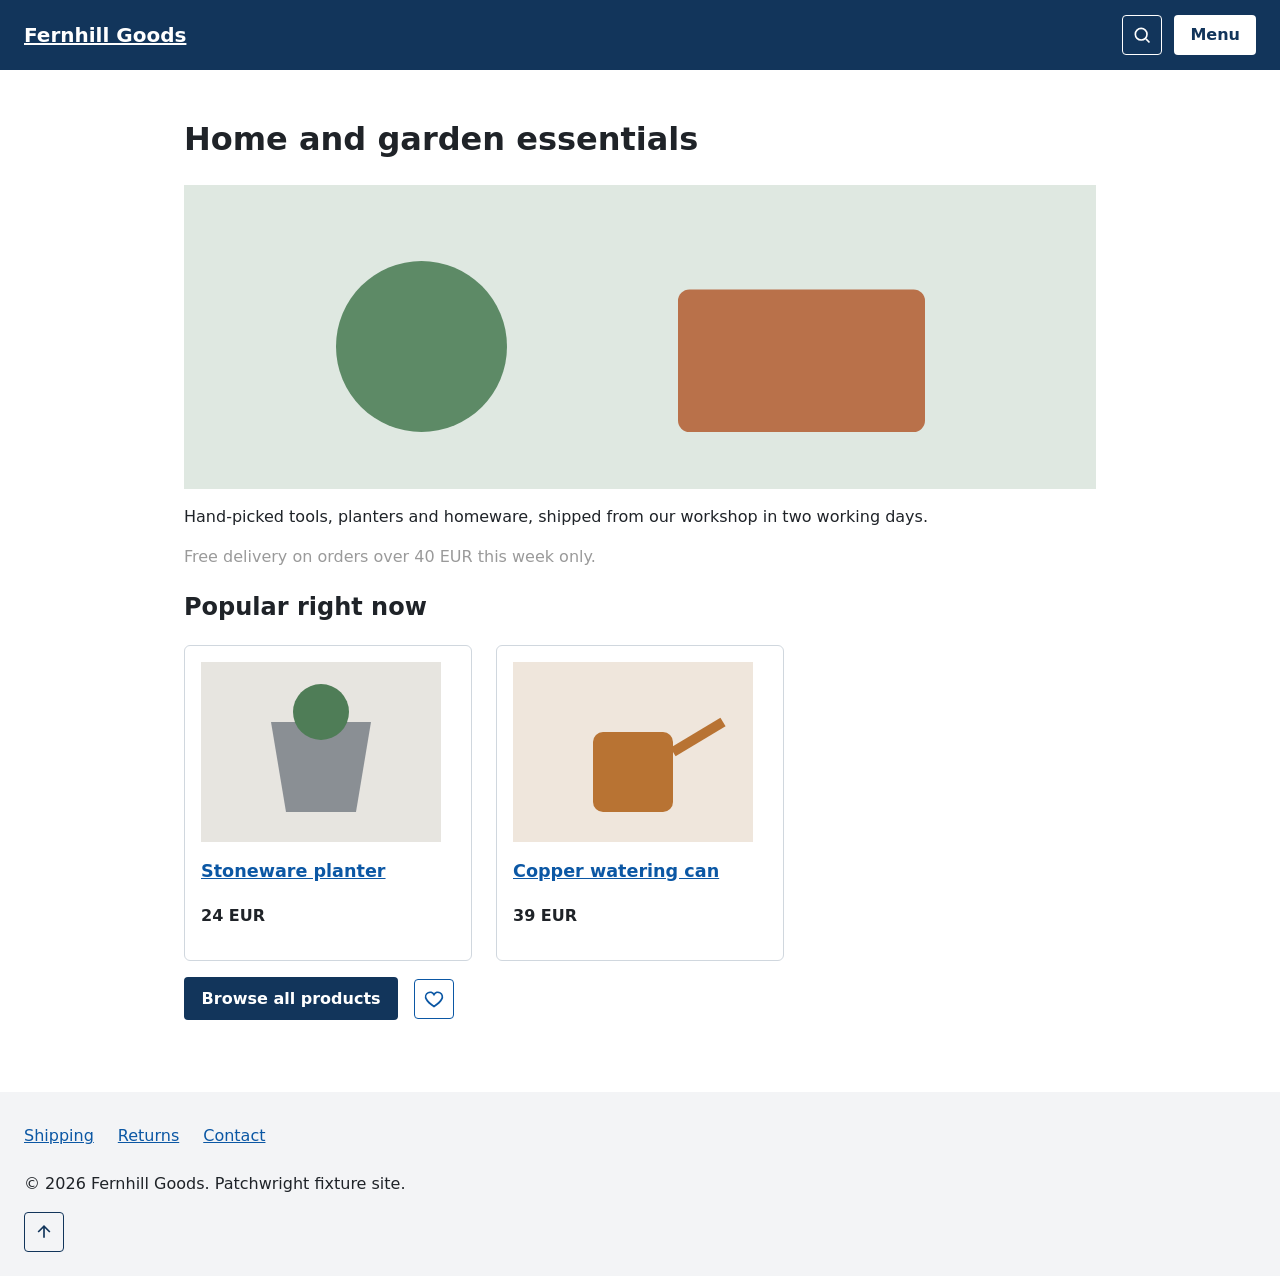
==== index.html @ e48cfcc5 "Demo site: a deliberately inaccessible shop for trying Patchwright A copy of fixtures/broken-site/pu" ====
<!doctype html>
<html lang="en">
  <head>
    <meta charset="utf-8">
    <meta name="viewport" content="width=device-width, initial-scale=1">
    <title>Fernhill Goods – Home and garden essentials</title>
    <link rel="stylesheet" href="/site.css">
  </head>
  <body>
    <header class="site-header">
      <a class="skip-link" href="#content">Skip to main content</a>
      <div class="header-bar">
        <a class="logo" href="/">Fernhill Goods</a>
        <div class="header-actions">
        <button type="button" class="icon-btn" id="header-search-btn" aria-expanded="false" aria-controls="header-search"><svg aria-hidden="true" focusable="false" width="20" height="20" viewBox="0 0 24 24" fill="none" stroke="currentColor" stroke-width="2"><circle cx="11" cy="11" r="7"/><path d="M21 21l-4.3-4.3"/></svg></button>
          <button type="button" id="nav-toggle" class="nav-toggle" aria-expanded="false" aria-controls="primary-nav">Menu</button>
        </div>
      </div>
      <form id="header-search" class="header-search" role="search" action="/products" method="get" hidden>
        <label for="header-search-q">Search products</label>
        <input id="header-search-q" name="q" type="search">
        <button type="submit" class="btn btn-light">Search</button>
      </form>
      <nav id="primary-nav" class="primary-nav" aria-label="Primary" hidden>
        <ul>
          <li><a href="/products">Shop all</a></li>
          <li><a href="/sale">Sale</a></li>
          <li><a href="/about">About us</a></li>
          <li><a href="/contact">Contact</a></li>
          <li><a href="/cart">Cart</a></li>
          <li><a href="/login">Account</a></li>
        </ul>
      </nav>
    </header>
    <main id="content" class="content" tabindex="-1">
      <h1>Home and garden essentials</h1>
      <img id="hero-img" class="hero" src="/img/hero.svg" width="960" height="320">
      <p>Hand-picked tools, planters and homeware, shipped from our workshop in two working days.</p>
      <p id="promo-note" class="muted-note">Free delivery on orders over 40 EUR this week only.</p>
      <h2>Popular right now</h2>
      <ul class="cards">
        <li class="card">
          <img id="product-img-1" src="/img/product-1.svg" alt="Grey stoneware planter with a fern" width="240" height="180">
          <h2><a href="/product">Stoneware planter</a></h2>
          <p class="price">24 EUR</p>
        </li>
        <li class="card">
          <img id="product-img-2" src="/img/product-2.svg" alt="Copper watering can with a long spout" width="240" height="180">
          <h2><a href="/product">Copper watering can</a></h2>
          <p class="price">39 EUR</p>
        </li>
      </ul>
      <p class="tile-actions">
        <a class="btn" href="/products">Browse all products</a>
        <a id="wishlist-link" class="icon-link" href="/cart"><svg aria-hidden="true" focusable="false" width="20" height="20" viewBox="0 0 24 24" fill="none" stroke="currentColor" stroke-width="2"><path d="M12 21s-7-4.6-9.3-9A5.3 5.3 0 0 1 12 6.6 5.3 5.3 0 0 1 21.3 12C19 16.4 12 21 12 21z"/></svg></a>
      </p>
    </main>
    <footer class="site-footer">
      <nav aria-label="Footer">
        <ul>
          <li><a href="/shipping">Shipping</a></li>
          <li><a href="/returns">Returns</a></li>
          <li><a href="/contact">Contact</a></li>
        </ul>
      </nav>
      <p>&copy; 2026 Fernhill Goods. Patchwright fixture site.</p>
      <button type="button" class="icon-btn icon-btn-dark" id="footer-top-btn"><svg aria-hidden="true" focusable="false" width="20" height="20" viewBox="0 0 24 24" fill="none" stroke="currentColor" stroke-width="2"><path d="M12 19V5M5 12l7-7 7 7"/></svg></button>
    </footer>
    <script src="/site.js"></script>
  </body>
</html>
---- site.css ----
/* Fernhill Goods – Patchwright broken-site fixture. Ground truth: see ../EXPECTED.json. */
*,
*::before,
*::after {
  box-sizing: border-box;
}
body {
  margin: 0;
  font-family: system-ui, -apple-system, 'Segoe UI', Roboto, sans-serif;
  font-size: 1rem;
  line-height: 1.5;
  color: #1f2328;
  background: #ffffff;
}
a {
  color: #0b57a4;
}
:focus-visible {
  outline: 3px solid #c2410c;
  outline-offset: 2px;
}

/* header */
.site-header {
  background: #12355b;
  color: #ffffff;
  padding: 0.75rem 1.5rem;
}
.header-bar {
  display: flex;
  align-items: center;
  justify-content: space-between;
  gap: 1rem;
}
.header-actions {
  display: flex;
  align-items: center;
  gap: 0.75rem;
}
.logo {
  color: #ffffff;
  font-size: 1.25rem;
  font-weight: 700;
  padding: 0.5rem 0;
}
.skip-link {
  position: absolute;
  left: -9999px;
  top: 0;
  background: #ffffff;
  color: #12355b;
  padding: 0.5rem 1rem;
}
.skip-link:focus {
  left: 0.5rem;
  top: 0.5rem;
}
.nav-toggle {
  background: #ffffff;
  color: #12355b;
  border: 0;
  border-radius: 4px;
  font: inherit;
  font-weight: 600;
  padding: 0.5rem 1rem;
  cursor: pointer;
}
.icon-btn {
  display: inline-flex;
  align-items: center;
  justify-content: center;
  width: 2.5rem;
  height: 2.5rem;
  background: transparent;
  color: #ffffff;
  border: 1px solid #ffffff;
  border-radius: 4px;
  cursor: pointer;
}
.icon-btn-dark {
  color: #12355b;
  border-color: #12355b;
}
.primary-nav ul,
.site-footer ul {
  list-style: none;
  margin: 0.75rem 0 0;
  padding: 0;
  display: flex;
  flex-wrap: wrap;
  gap: 0.5rem 1.5rem;
}
.primary-nav a {
  color: #ffffff;
  display: inline-block;
  padding: 0.5rem 0;
}
.nav-icon-link {
  min-width: 2.5rem;
}
.header-search {
  display: flex;
  align-items: center;
  gap: 0.5rem;
  margin-top: 0.75rem;
}
.header-search[hidden],
.primary-nav[hidden] {
  display: none;
}
.header-search input {
  font: inherit;
  padding: 0.4rem 0.5rem;
}

/* content */
.content {
  max-width: 60rem;
  margin: 0 auto;
  padding: 1.5rem;
}
.content:focus {
  outline: none;
}
.hero {
  display: block;
  width: 100%;
  height: auto;
}
.muted-note {
  color: #9a9a9a; /* fixture defect: 2.8:1 on white */
}
.cards {
  list-style: none;
  padding: 0;
  display: grid;
  grid-template-columns: repeat(auto-fill, minmax(15rem, 1fr));
  gap: 1.5rem;
}
.card {
  border: 1px solid #d0d7de;
  border-radius: 6px;
  padding: 1rem;
}
.card img {
  display: block;
  max-width: 100%;
  height: auto;
}
.card h2 {
  font-size: 1.1rem;
  margin: 0.75rem 0 0.25rem;
}
.card h2 a {
  display: inline-block;
  padding: 0.25rem 0;
}
.price {
  font-weight: 600;
}
.btn {
  display: inline-block;
  background: #12355b;
  color: #ffffff;
  border: 0;
  border-radius: 4px;
  font: inherit;
  font-weight: 600;
  padding: 0.6rem 1.1rem;
  text-decoration: none;
  cursor: pointer;
}
.btn-light {
  background: #ffffff;
  color: #12355b;
}
.tile-actions {
  display: flex;
  align-items: center;
  gap: 1rem;
}
.icon-link {
  display: inline-flex;
  align-items: center;
  justify-content: center;
  width: 2.5rem;
  height: 2.5rem;
  border: 1px solid #0b57a4;
  border-radius: 4px;
}
table {
  border-collapse: collapse;
  margin: 1rem 0;
}
caption {
  text-align: left;
  font-weight: 600;
  padding-bottom: 0.5rem;
}
th,
td {
  border: 1px solid #d0d7de;
  padding: 0.5rem 0.75rem;
  text-align: left;
}

/* forms */
.form {
  max-width: 28rem;
}
.field {
  margin-bottom: 1rem;
}
.field label,
.field .field-label {
  display: block;
  font-weight: 600;
  margin-bottom: 0.25rem;
}
.field input,
.field select {
  font: inherit;
  width: 100%;
  padding: 0.5rem;
  border: 1px solid #57606a;
  border-radius: 4px;
  background: #ffffff;
  color: #1f2328;
}
/* fixture defect: focus indication removed and not replaced */
#forgot-link:focus,
#forgot-link:focus-visible {
  outline: none;
}

/* mouse-only dropdown (fixture defect) */
.dropdown {
  position: relative;
  display: inline-block;
  margin-bottom: 1rem;
}
.dropdown-toggle {
  border: 1px solid #57606a;
  border-radius: 4px;
  padding: 0.5rem 1rem;
  cursor: pointer;
  user-select: none;
}
.dropdown-list {
  position: absolute;
  z-index: 5;
  left: 0;
  top: 100%;
  min-width: 100%;
  margin: 0.25rem 0 0;
  padding: 0.25rem 0;
  list-style: none;
  background: #ffffff;
  border: 1px solid #57606a;
  border-radius: 4px;
}
.dropdown-list[hidden] {
  display: none;
}
.dropdown-list li {
  padding: 0.5rem 1rem;
  white-space: nowrap;
  cursor: pointer;
}
.dropdown-list li:hover {
  background: #eaeef2;
}

/* dialog */
.backdrop {
  position: fixed;
  inset: 0;
  background: rgba(0, 0, 0, 0.55);
  z-index: 10;
}
.dialog {
  position: fixed;
  z-index: 11;
  top: 50%;
  left: 50%;
  transform: translate(-50%, -50%);
  width: min(30rem, 92vw);
  background: #ffffff;
  color: #1f2328;
  border-radius: 8px;
  padding: 1.5rem;
}
.dialog[hidden],
.backdrop[hidden] {
  display: none;
}
.dialog-head {
  display: flex;
  align-items: center;
  justify-content: space-between;
  gap: 1rem;
}
.dialog-head h2 {
  margin: 0;
}

/* carousel */
.carousel {
  display: flex;
  align-items: center;
  gap: 1rem;
  border: 1px solid #d0d7de;
  border-radius: 6px;
  padding: 1.5rem;
}
.slide {
  flex: 1;
}
.slide h2 {
  margin-top: 0;
}

/* footer */
.site-footer {
  background: #f3f4f6;
  padding: 1.5rem;
  margin-top: 2rem;
}
.site-footer ul {
  margin-top: 0;
}
.site-footer a {
  display: inline-block;
  padding: 0.5rem 0;
}
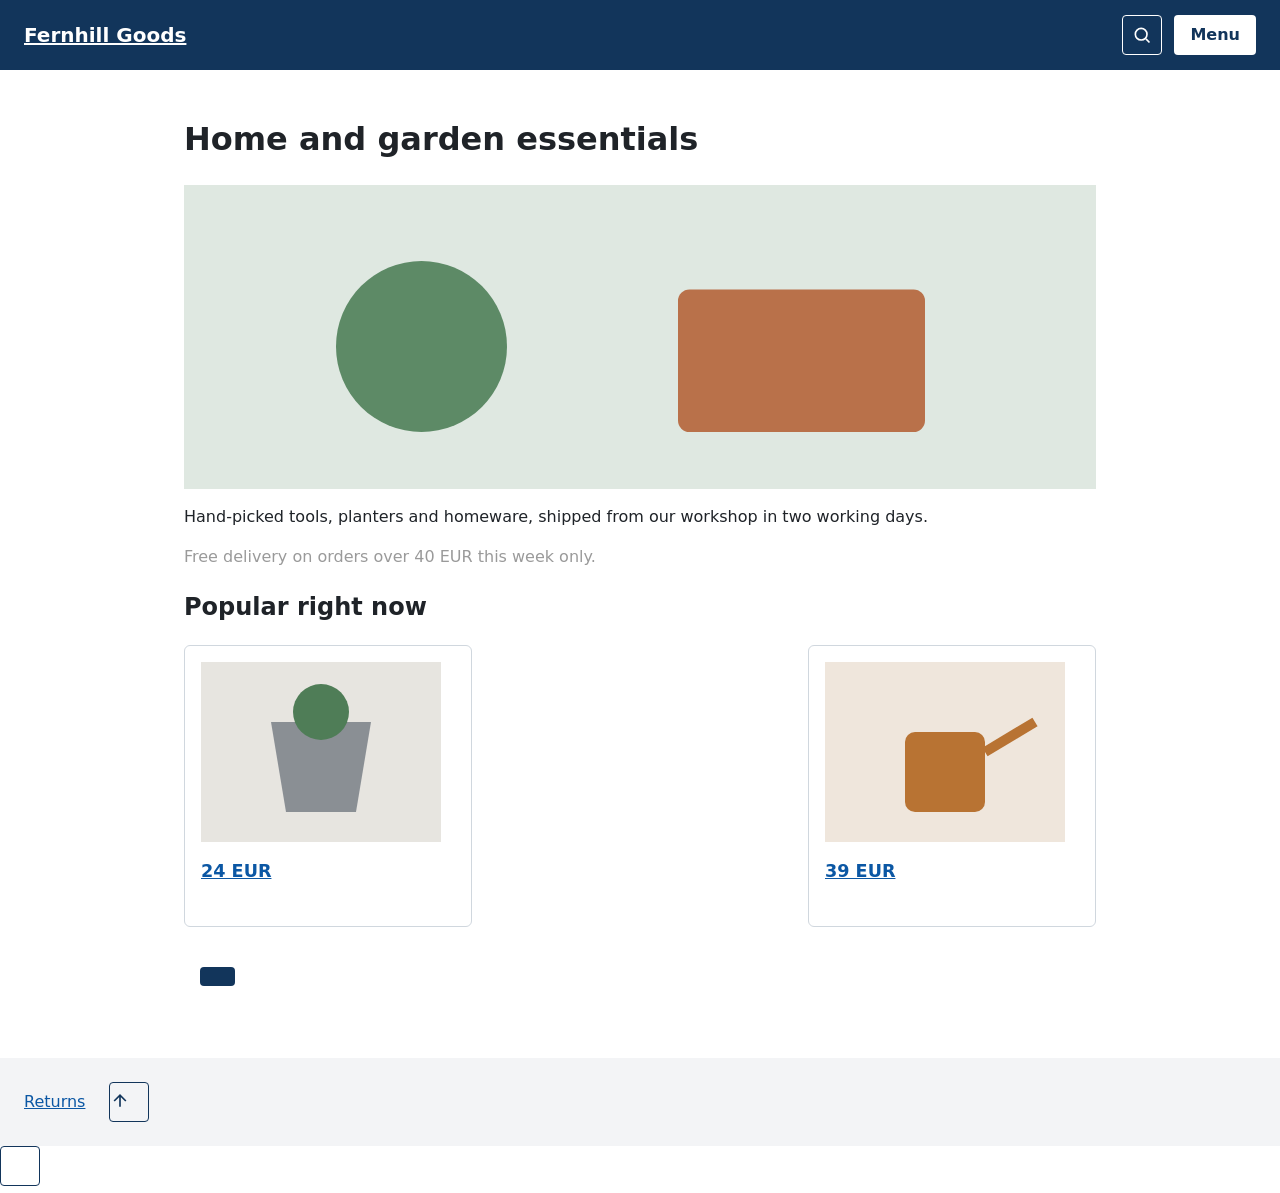
==== commit c0855564: "Serve correctly under the Pages project path GitHub Pages serves this repository under /patchwright-" ====
--- a/index.html
+++ b/index.html
@@ -4,68 +4,68 @@
     <meta charset="utf-8">
     <meta name="viewport" content="width=device-width, initial-scale=1">
     <title>Fernhill Goods – Home and garden essentials</title>
-    <link rel="stylesheet" href="/site.css">
+    <link rel="stylesheet" href="site.css">
   </head>
   <body>
     <header class="site-header">
       <a class="skip-link" href="#content">Skip to main content</a>
       <div class="header-bar">
-        <a class="logo" href="/">Fernhill Goods</a>
+        <a class="logo" href="index.html">Fernhill Goods</a>
         <div class="header-actions">
         <button type="button" class="icon-btn" id="header-search-btn" aria-expanded="false" aria-controls="header-search"><svg aria-hidden="true" focusable="false" width="20" height="20" viewBox="0 0 24 24" fill="none" stroke="currentColor" stroke-width="2"><circle cx="11" cy="11" r="7"/><path d="M21 21l-4.3-4.3"/></svg></button>
           <button type="button" id="nav-toggle" class="nav-toggle" aria-expanded="false" aria-controls="primary-nav">Menu</button>
         </div>
       </div>
-      <form id="header-search" class="header-search" role="search" action="/products" method="get" hidden>
+      <form id="header-search" class="header-search" role="search" action="products.html method="get" hidden>
         <label for="header-search-q">Search products</label>
         <input id="header-search-q" name="q" type="search">
         <button type="submit" class="btn btn-light">Search</button>
       </form>
       <nav id="primary-nav" class="primary-nav" aria-label="Primary" hidden>
         <ul>
-          <li><a href="/products">Shop all</a></li>
-          <li><a href="/sale">Sale</a></li>
-          <li><a href="/about">About us</a></li>
-          <li><a href="/contact">Contact</a></li>
-          <li><a href="/cart">Cart</a></li>
-          <li><a href="/login">Account</a></li>
+          <li><a href="products.html>Shop all</a></li>
+          <li><a href="sale.html>Sale</a></li>
+          <li><a href="about.html>About us</a></li>
+          <li><a href="contact.html>Contact</a></li>
+          <li><a href="cart.html>Cart</a></li>
+          <li><a href="login.html>Account</a></li>
         </ul>
       </nav>
     </header>
     <main id="content" class="content" tabindex="-1">
       <h1>Home and garden essentials</h1>
-      <img id="hero-img" class="hero" src="/img/hero.svg" width="960" height="320">
+      <img id="hero-img" class="hero" src="img/hero.svg" width="960" height="320">
       <p>Hand-picked tools, planters and homeware, shipped from our workshop in two working days.</p>
       <p id="promo-note" class="muted-note">Free delivery on orders over 40 EUR this week only.</p>
       <h2>Popular right now</h2>
       <ul class="cards">
         <li class="card">
-          <img id="product-img-1" src="/img/product-1.svg" alt="Grey stoneware planter with a fern" width="240" height="180">
-          <h2><a href="/product">Stoneware planter</a></h2>
+          <img id="product-img-1" src="img/product-1.svg" alt="Grey stoneware planter with a fern" width="240" height="180">
+          <h2><a href="product.html>Stoneware planter</a></h2>
           <p class="price">24 EUR</p>
         </li>
         <li class="card">
-          <img id="product-img-2" src="/img/product-2.svg" alt="Copper watering can with a long spout" width="240" height="180">
-          <h2><a href="/product">Copper watering can</a></h2>
+          <img id="product-img-2" src="img/product-2.svg" alt="Copper watering can with a long spout" width="240" height="180">
+          <h2><a href="product.html>Copper watering can</a></h2>
           <p class="price">39 EUR</p>
         </li>
       </ul>
       <p class="tile-actions">
-        <a class="btn" href="/products">Browse all products</a>
-        <a id="wishlist-link" class="icon-link" href="/cart"><svg aria-hidden="true" focusable="false" width="20" height="20" viewBox="0 0 24 24" fill="none" stroke="currentColor" stroke-width="2"><path d="M12 21s-7-4.6-9.3-9A5.3 5.3 0 0 1 12 6.6 5.3 5.3 0 0 1 21.3 12C19 16.4 12 21 12 21z"/></svg></a>
+        <a class="btn" href="products.html>Browse all products</a>
+        <a id="wishlist-link" class="icon-link" href="cart.html><svg aria-hidden="true" focusable="false" width="20" height="20" viewBox="0 0 24 24" fill="none" stroke="currentColor" stroke-width="2"><path d="M12 21s-7-4.6-9.3-9A5.3 5.3 0 0 1 12 6.6 5.3 5.3 0 0 1 21.3 12C19 16.4 12 21 12 21z"/></svg></a>
       </p>
     </main>
     <footer class="site-footer">
       <nav aria-label="Footer">
         <ul>
-          <li><a href="/shipping">Shipping</a></li>
-          <li><a href="/returns">Returns</a></li>
-          <li><a href="/contact">Contact</a></li>
+          <li><a href="shipping.html>Shipping</a></li>
+          <li><a href="returns.html>Returns</a></li>
+          <li><a href="contact.html>Contact</a></li>
         </ul>
       </nav>
       <p>&copy; 2026 Fernhill Goods. Patchwright fixture site.</p>
       <button type="button" class="icon-btn icon-btn-dark" id="footer-top-btn"><svg aria-hidden="true" focusable="false" width="20" height="20" viewBox="0 0 24 24" fill="none" stroke="currentColor" stroke-width="2"><path d="M12 19V5M5 12l7-7 7 7"/></svg></button>
     </footer>
-    <script src="/site.js"></script>
+    <script src="site.js"></script>
   </body>
 </html>
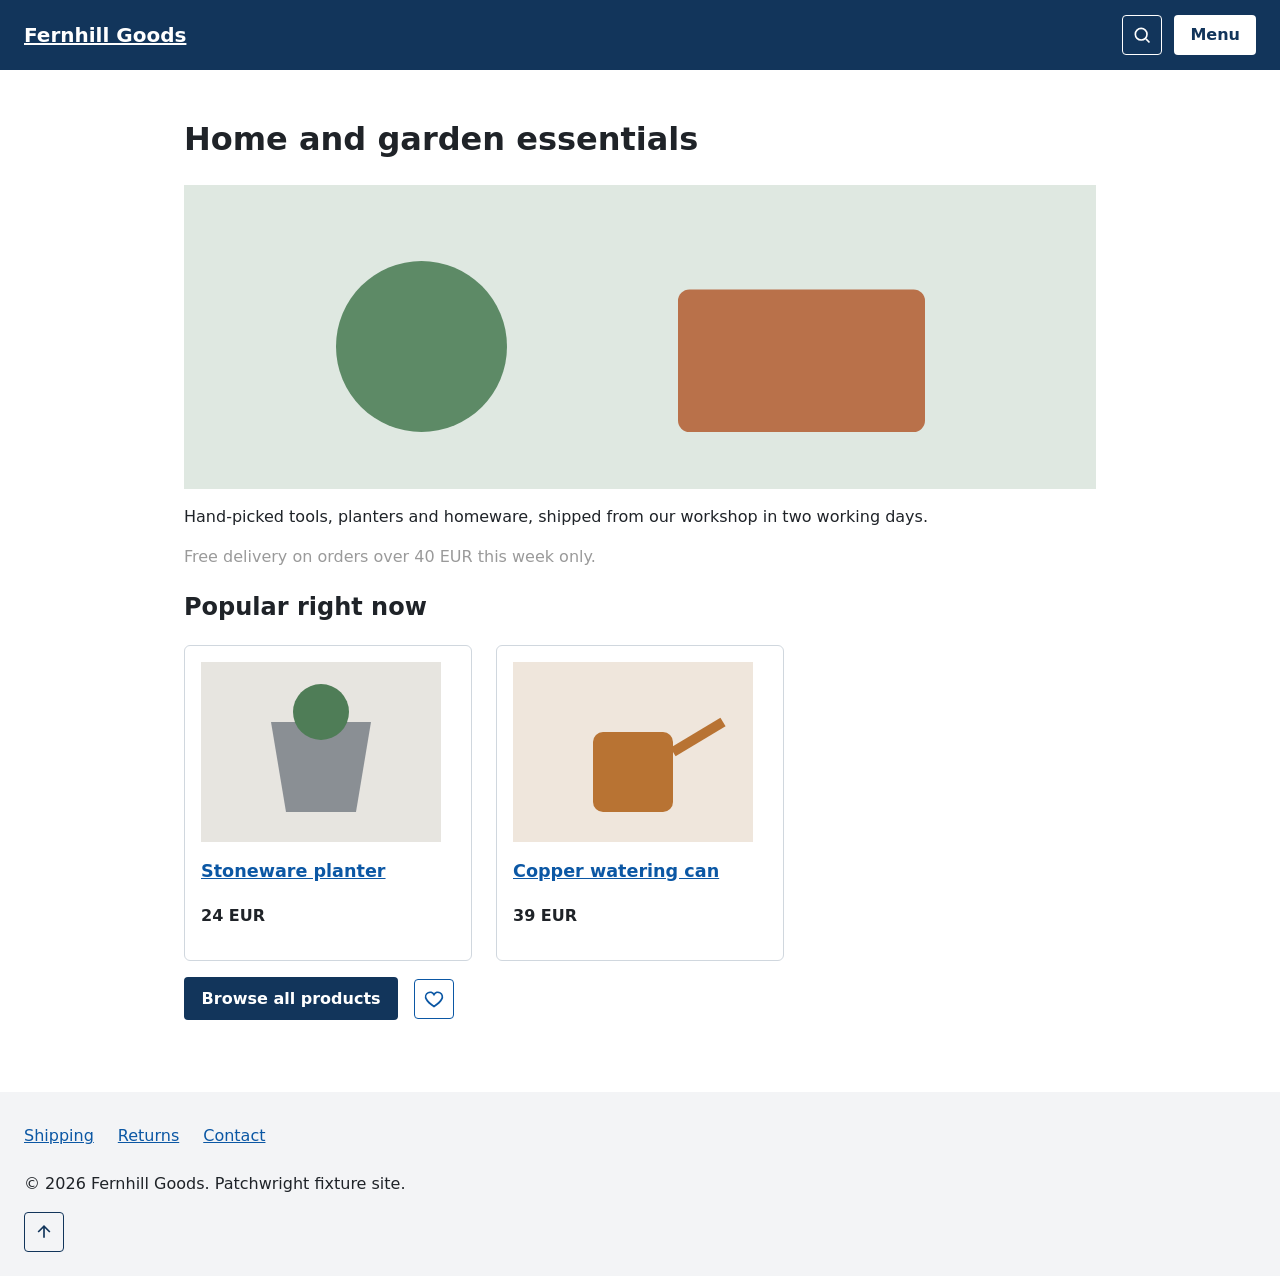
==== commit e6e45034: "Repair the internal links: the path rewrite dropped a closing quote The first rewrite turned href="/" ====
--- a/index.html
+++ b/index.html
@@ -3,6 +3,7 @@
   <head>
     <meta charset="utf-8">
     <meta name="viewport" content="width=device-width, initial-scale=1">
+    <meta name="patchwright-verification" content="pw-cdpzdm79d4WNUYBG7-9cQDnUkLzUwQhW">
     <title>Fernhill Goods – Home and garden essentials</title>
     <link rel="stylesheet" href="site.css">
   </head>
@@ -16,19 +17,19 @@
           <button type="button" id="nav-toggle" class="nav-toggle" aria-expanded="false" aria-controls="primary-nav">Menu</button>
         </div>
       </div>
-      <form id="header-search" class="header-search" role="search" action="products.html method="get" hidden>
+      <form id="header-search" class="header-search" role="search" action="products.html" method="get" hidden>
         <label for="header-search-q">Search products</label>
         <input id="header-search-q" name="q" type="search">
         <button type="submit" class="btn btn-light">Search</button>
       </form>
       <nav id="primary-nav" class="primary-nav" aria-label="Primary" hidden>
         <ul>
-          <li><a href="products.html>Shop all</a></li>
-          <li><a href="sale.html>Sale</a></li>
-          <li><a href="about.html>About us</a></li>
-          <li><a href="contact.html>Contact</a></li>
-          <li><a href="cart.html>Cart</a></li>
-          <li><a href="login.html>Account</a></li>
+          <li><a href="products.html">Shop all</a></li>
+          <li><a href="sale.html">Sale</a></li>
+          <li><a href="about.html">About us</a></li>
+          <li><a href="contact.html">Contact</a></li>
+          <li><a href="cart.html">Cart</a></li>
+          <li><a href="login.html">Account</a></li>
         </ul>
       </nav>
     </header>
@@ -41,26 +42,26 @@
       <ul class="cards">
         <li class="card">
           <img id="product-img-1" src="img/product-1.svg" alt="Grey stoneware planter with a fern" width="240" height="180">
-          <h2><a href="product.html>Stoneware planter</a></h2>
+          <h2><a href="product.html">Stoneware planter</a></h2>
           <p class="price">24 EUR</p>
         </li>
         <li class="card">
           <img id="product-img-2" src="img/product-2.svg" alt="Copper watering can with a long spout" width="240" height="180">
-          <h2><a href="product.html>Copper watering can</a></h2>
+          <h2><a href="product.html">Copper watering can</a></h2>
           <p class="price">39 EUR</p>
         </li>
       </ul>
       <p class="tile-actions">
-        <a class="btn" href="products.html>Browse all products</a>
-        <a id="wishlist-link" class="icon-link" href="cart.html><svg aria-hidden="true" focusable="false" width="20" height="20" viewBox="0 0 24 24" fill="none" stroke="currentColor" stroke-width="2"><path d="M12 21s-7-4.6-9.3-9A5.3 5.3 0 0 1 12 6.6 5.3 5.3 0 0 1 21.3 12C19 16.4 12 21 12 21z"/></svg></a>
+        <a class="btn" href="products.html">Browse all products</a>
+        <a id="wishlist-link" class="icon-link" href="cart.html"><svg aria-hidden="true" focusable="false" width="20" height="20" viewBox="0 0 24 24" fill="none" stroke="currentColor" stroke-width="2"><path d="M12 21s-7-4.6-9.3-9A5.3 5.3 0 0 1 12 6.6 5.3 5.3 0 0 1 21.3 12C19 16.4 12 21 12 21z"/></svg></a>
       </p>
     </main>
     <footer class="site-footer">
       <nav aria-label="Footer">
         <ul>
-          <li><a href="shipping.html>Shipping</a></li>
-          <li><a href="returns.html>Returns</a></li>
-          <li><a href="contact.html>Contact</a></li>
+          <li><a href="shipping.html">Shipping</a></li>
+          <li><a href="returns.html">Returns</a></li>
+          <li><a href="contact.html">Contact</a></li>
         </ul>
       </nav>
       <p>&copy; 2026 Fernhill Goods. Patchwright fixture site.</p>
